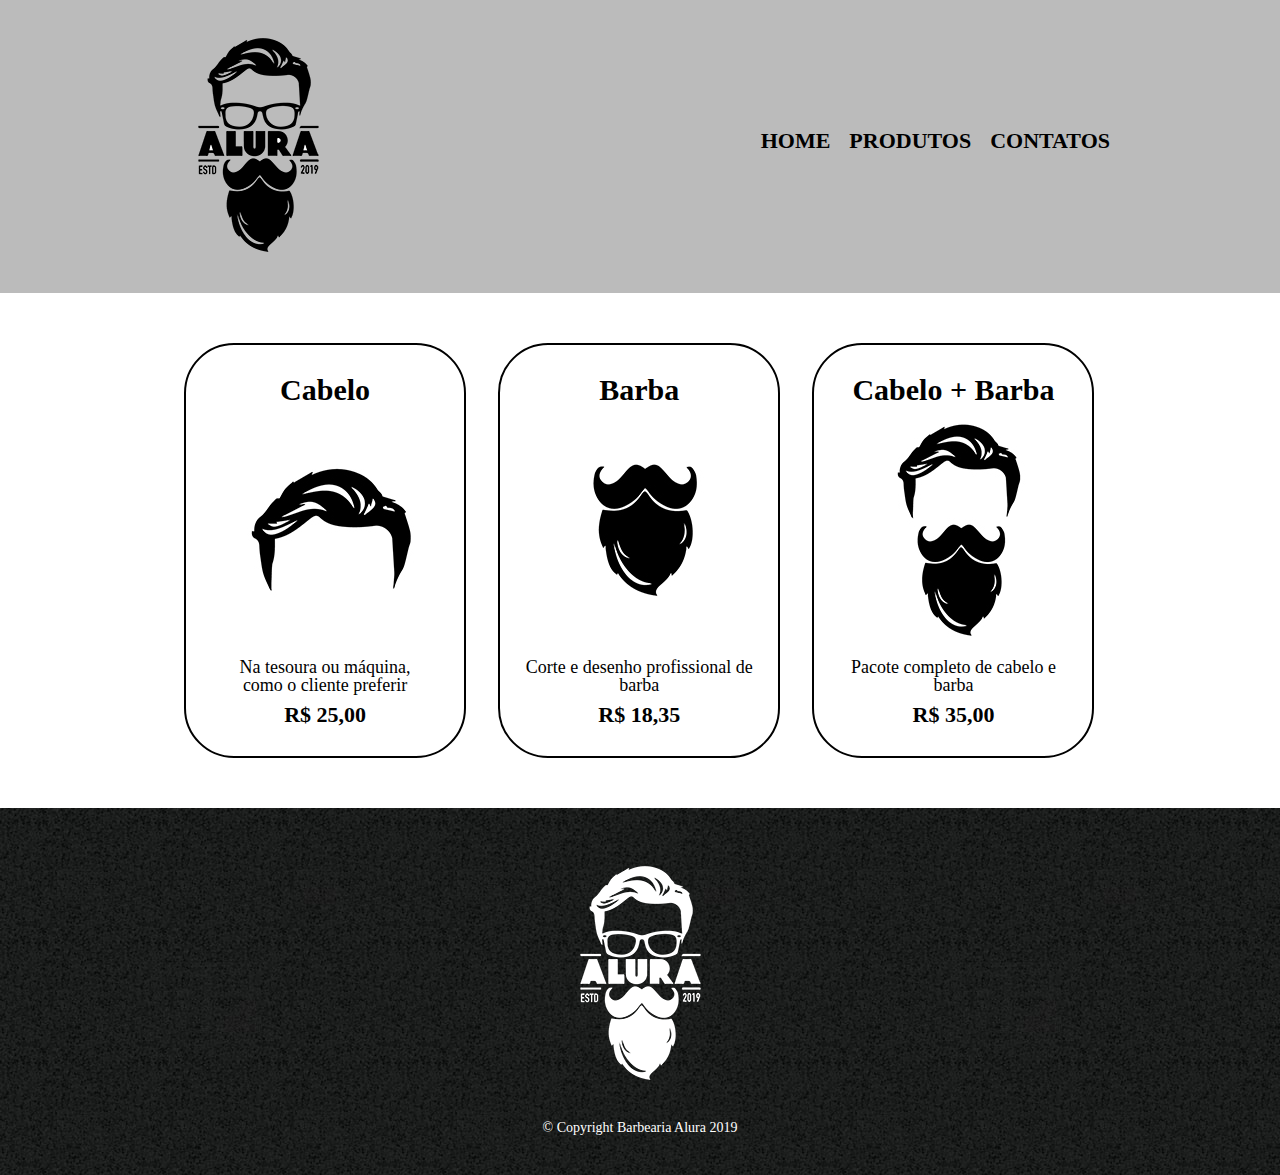
==== Barbearia-Alura-HTML-CSS/produtos.html @ 62023138 "Arquivos do curso de HTML e CSS básico parte 1 e 2" ====
<!DOCTYPE html>
<html lang="pt-br">
    <head>
        <meta charset="UTF-8">
        <title>Produtos - Barbearia Alura</title>
        <link rel="stylesheet" href="reset.css">
        <link rel="stylesheet" href="produtos.css">
    </head>
    <body>
        <header>
            <div class="caixa">
                    <h1>
                        <img src="logo.png">
                    </h1>
                    <nav>
                        <ul>
                            <li><a href="index.html">Home</a></li>
                            <li><a href="produtos.html">Produtos</a></li>
                            <li><a href="contatos.html">Contatos</a></li>
                        </ul>
                    </nav>
            </div>
        </header>

        <main>
            <ul class="produtos">
                <li>
                    <h2>Cabelo</h2>
                    <img src="cabelo.jpg">
                    <p class="produto-descricao">Na tesoura ou máquina, <br>como o cliente preferir</p>
                    <p class="produto-preco">R$ 25,00</p>
                </li>
                <li>
                    <h2>Barba</h2>
                    <img src="barba.jpg">
                    <p class="produto-descricao">Corte e desenho profissional de barba</p>
                    <p class="produto-preco">R$ 18,35</p>
                 </li>
                <li>
                    <h2>Cabelo + Barba</h2>
                    <img src="cabelo+barba.jpg">
                    <p class="produto-descricao">Pacote completo de cabelo e barba</p>
                    <p class="produto-preco">R$ 35,00</p>
                    </li>
            </ul>
        </main>
        <footer>
            <img src="logo-branco.png">
            <p class="copyright">
               &copy; Copyright Barbearia Alura 2019
            </p>
        </footer>
    </body>
</html>
---- Barbearia-Alura-HTML-CSS/produtos.css ----
header{
    background: #BBBBBB;
    padding: 20px 0;
    
}

.caixa {
    position: relative;
    width: 940px;
    margin: 0 auto;
}
nav{
    position: absolute;
    top: 110px;
    right: 0;
}
nav li {
    display: inline;
    margin: 0 0 0 15px;
}

nav a {
    text-transform: uppercase;
    color: black;
    font-weight: bold;
    font-size: 22px;
    text-decoration: none;
}

nav a:hover{
    color: chocolate;
    text-decoration: underline;
    font-size: 25px;
}

.produtos {
    width: 940px;
    margin: 0 auto;
    padding: 50px 0 ;
}

.produtos li {
    display: inline-block;
    text-align: center;
    width: 30%;
    vertical-align: top;
    margin: 0 1.5%;
    padding: 30px 20px;
    box-sizing: border-box;
    border: 2px solid black;
    border-radius: 50px;
}

.produtos li:hover {
    border-color: chocolate;
}

.produtos li:active{
    border-color: darkgreen;
}

.produtos li:hover h2 {
    font-size: 35px;
}

.produtos h2{
    font-size: 30px;
    font-weight: bold;
}

.produto-descricao {
    font-size: 18px;
}

.produto-preco{
    font-size: 22px;
    font-weight: bold;
    margin-top: 10px;
}

footer{
    text-align: center;
    background: url("bg.jpg");
    padding: 40px 0;
}

.copyright{
    color: white;
    font-size: 14px;
    margin-top: 20px;
}
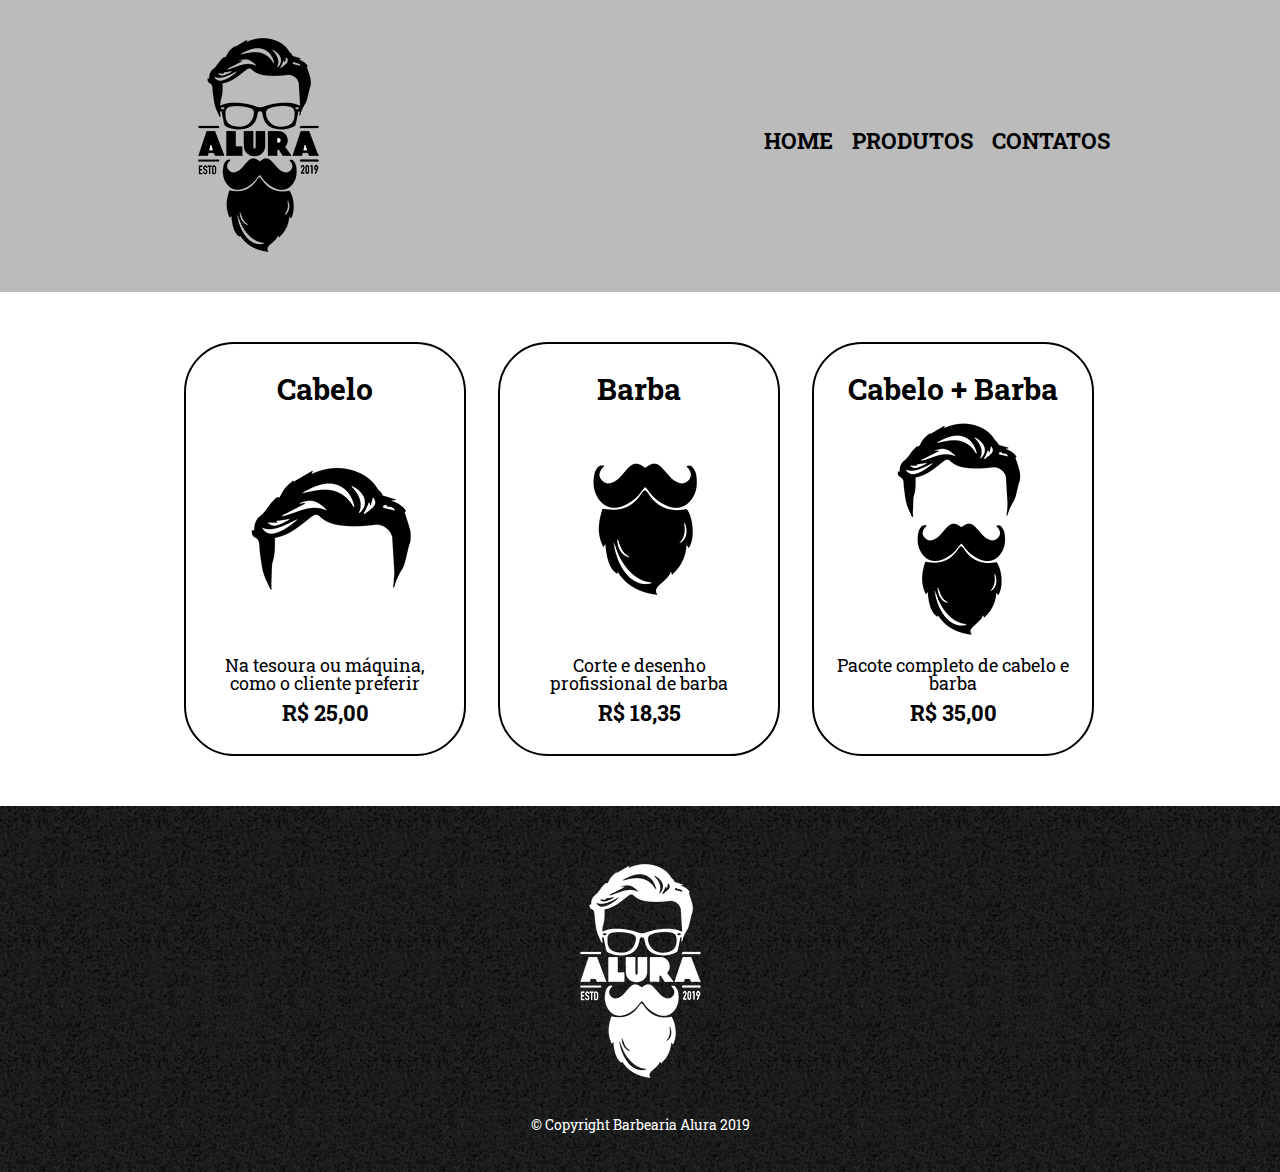
==== commit 479e5644: "Atualização do desenvolvimento do site" ====
--- a/Barbearia-Alura-HTML-CSS/produtos.html
+++ b/Barbearia-Alura-HTML-CSS/produtos.html
@@ -4,7 +4,9 @@
         <meta charset="UTF-8">
         <title>Produtos - Barbearia Alura</title>
         <link rel="stylesheet" href="reset.css">
-        <link rel="stylesheet" href="produtos.css">
+        <link rel="stylesheet" href="style.css">
+        <link rel="preconnect" href="https://fonts.gstatic.com">
+        <link href="https://fonts.googleapis.com/css2?family=Roboto+Slab:wght@300&display=swap" rel="stylesheet">
     </head>
     <body>
         <header>
@@ -16,7 +18,7 @@
                         <ul>
                             <li><a href="index.html">Home</a></li>
                             <li><a href="produtos.html">Produtos</a></li>
-                            <li><a href="contatos.html">Contatos</a></li>
+                            <li><a href="contato.html">Contatos</a></li>
                         </ul>
                     </nav>
             </div>
--- a/Barbearia-Alura-HTML-CSS/style.css
+++ b/Barbearia-Alura-HTML-CSS/style.css
@@ -0,0 +1,212 @@
+body{
+    font-family: 'Roboto Slab', serif;
+}
+
+header{
+    background: #BBBBBB;
+    padding: 20px 0;
+    
+}
+
+.caixa {
+    position: relative;
+    width: 940px;
+    margin: 0 auto;
+}
+nav{
+    position: absolute;
+    top: 110px;
+    right: 0;
+}
+nav li {
+    display: inline;
+    margin: 0 0 0 15px;
+}
+
+nav a {
+    text-transform: uppercase;
+    color: black;
+    font-weight: bold;
+    font-size: 22px;
+    text-decoration: none;
+}
+
+nav a:hover{
+    color: chocolate;
+    text-decoration: underline;
+    font-size: 25px;
+}
+
+.produtos {
+    width: 940px;
+    margin: 0 auto;
+    padding: 50px 0 ;
+}
+
+.produtos li {
+    display: inline-block;
+    text-align: center;
+    width: 30%;
+    vertical-align: top;
+    margin: 0 1.5%;
+    padding: 30px 20px;
+    box-sizing: border-box;
+    border: 2px solid black;
+    border-radius: 50px;
+}
+
+.produtos li:hover {
+    border-color: chocolate;
+}
+
+.produtos li:active{
+    border-color: darkgreen;
+}
+
+.produtos li:hover h2 {
+    font-size: 35px;
+}
+
+.produtos h2{
+    font-size: 30px;
+    font-weight: bold;
+}
+
+.produto-descricao {
+    font-size: 18px;
+}
+
+.produto-preco{
+    font-size: 22px;
+    font-weight: bold;
+    margin-top: 10px;
+}
+
+footer{
+    text-align: center;
+    background: url("bg.jpg");
+    padding: 40px 0;
+}
+
+.copyright{
+    color: white;
+    font-size: 14px;
+    margin-top: 20px;
+}
+
+main{
+    width: 940px;
+    margin: 0 auto;
+}
+
+form{
+    margin: 40px 0;
+}
+
+form label, form legend{
+    display: block;
+    font-size: 20px;
+    margin: 0 0 10px;
+}
+
+.input-padrao{
+    display: block;
+    margin: 0 0 20px;
+    padding: 10px 25px;
+    width: 50%;
+}
+
+.checkbox{
+    margin: 20px 0;
+}
+
+.enviar{
+    width: 40%;
+    padding: 15px 0;
+    background-color: orange;
+    color: white;
+    font-weight: bold;
+    font-size: 18px;
+    border: none;
+    border-radius: 10px;
+    transition: 500ms all;
+    cursor: pointer;
+}
+
+.enviar:hover{
+    background: darkorange;
+    transform: scale(1.1);
+}
+
+table{
+    margin: 20px 40px;
+}
+
+thead{
+    background: #555555;
+    color: white;
+    font-weight: bold;
+}
+
+td, th{
+    border: 1px solid black;
+    padding: 8px 15px;
+}
+
+/*pagina inicial */
+.banner{
+    width: 100%;
+}
+
+.titulo-principal{
+    text-align: center;
+    font-size: 2em;
+    margin: 0 0 1em;
+    clear: left;
+}
+
+.principal p{
+    margin: 0 0 1em;
+}
+
+.principal strong{
+    font-weight: bold;
+}
+
+.principal em{
+    font-style: italic;
+}
+
+.utensilios{
+    width: 120px;
+    float: left;
+    margin: 0 20px 20px 0;
+}
+
+.conteudo-beneficios{
+    width: 640px;
+    margin: 0 auto;
+}
+.lista-beneficios{
+    width: 40%;
+    display: inline-block;
+    vertical-align: top;
+}
+.imagem-beneficios{
+    width: 60%;
+}
+
+.mapa{
+    padding: 3em 0;
+}
+
+.mapa p{
+    margin: 0 0 2em;
+    text-align: center;
+
+}
+
+.video{
+    width: 560px;
+    margin:  2em auto;
+}